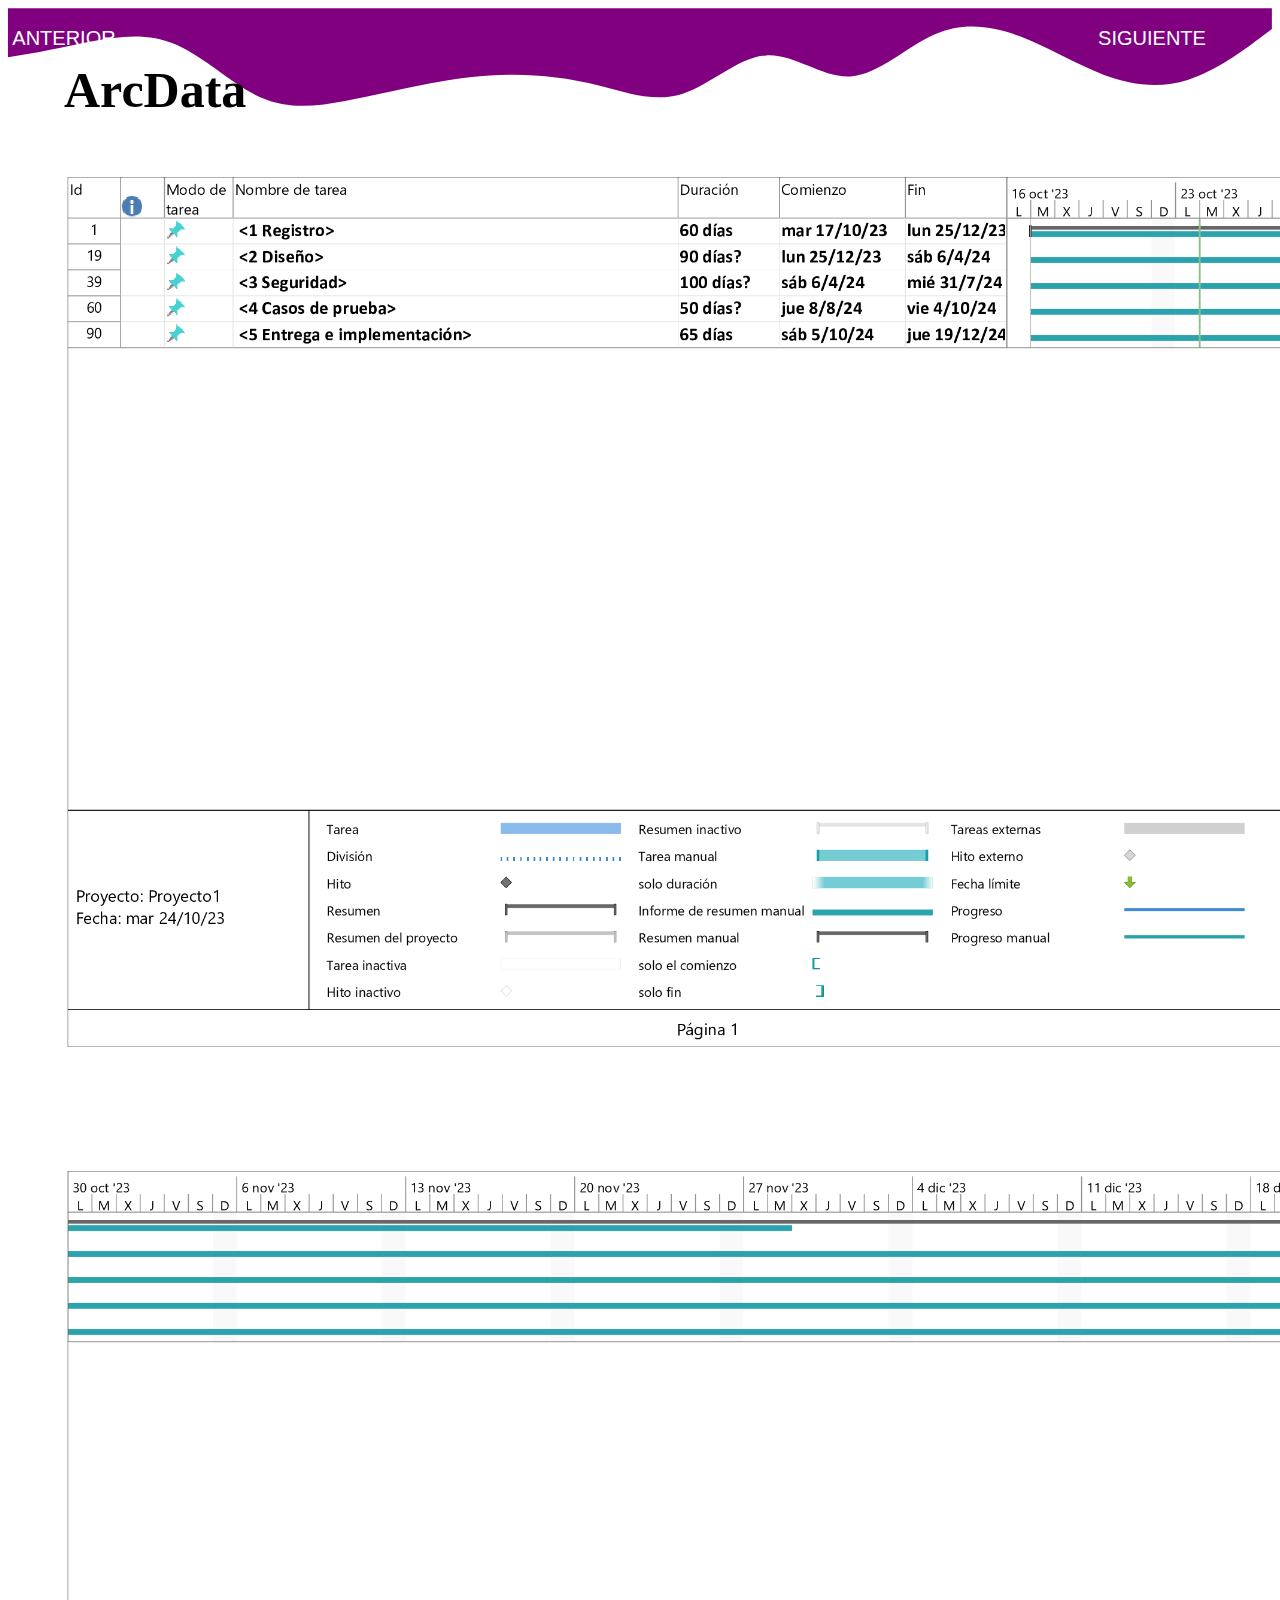
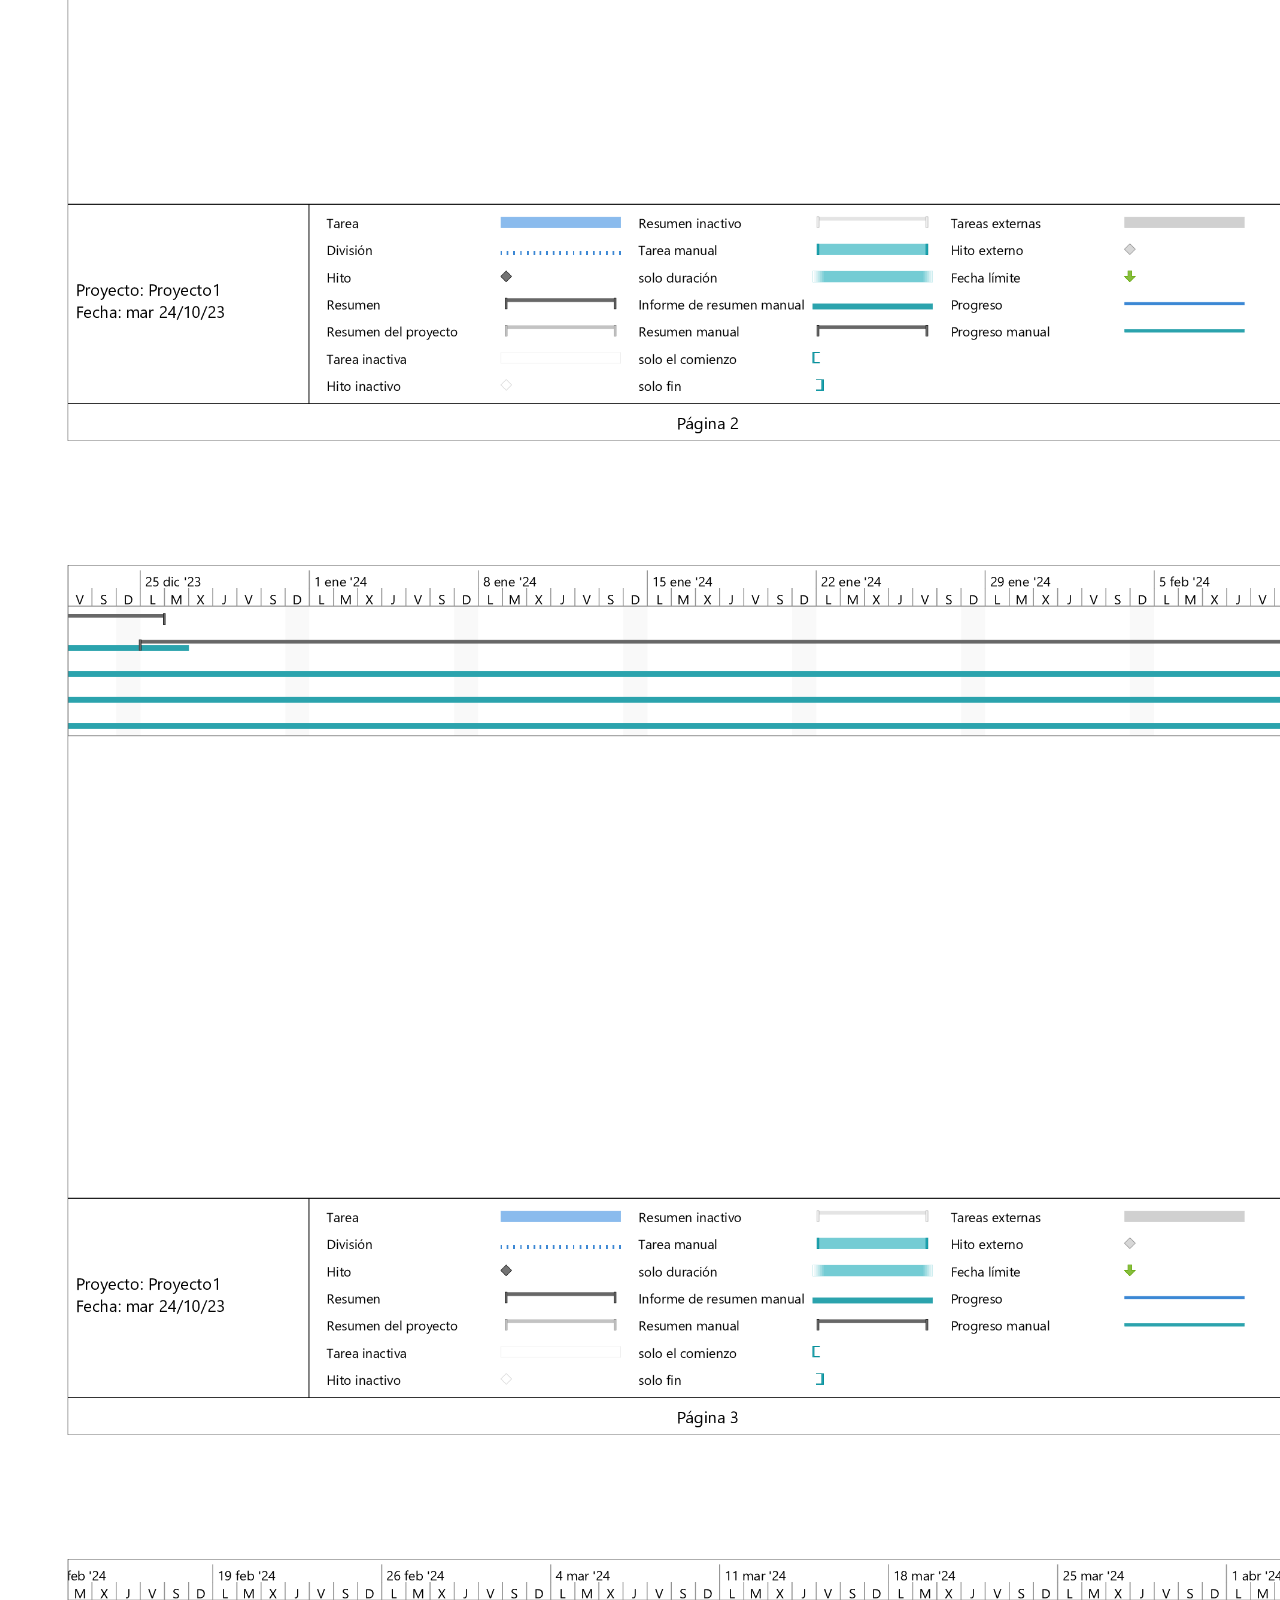
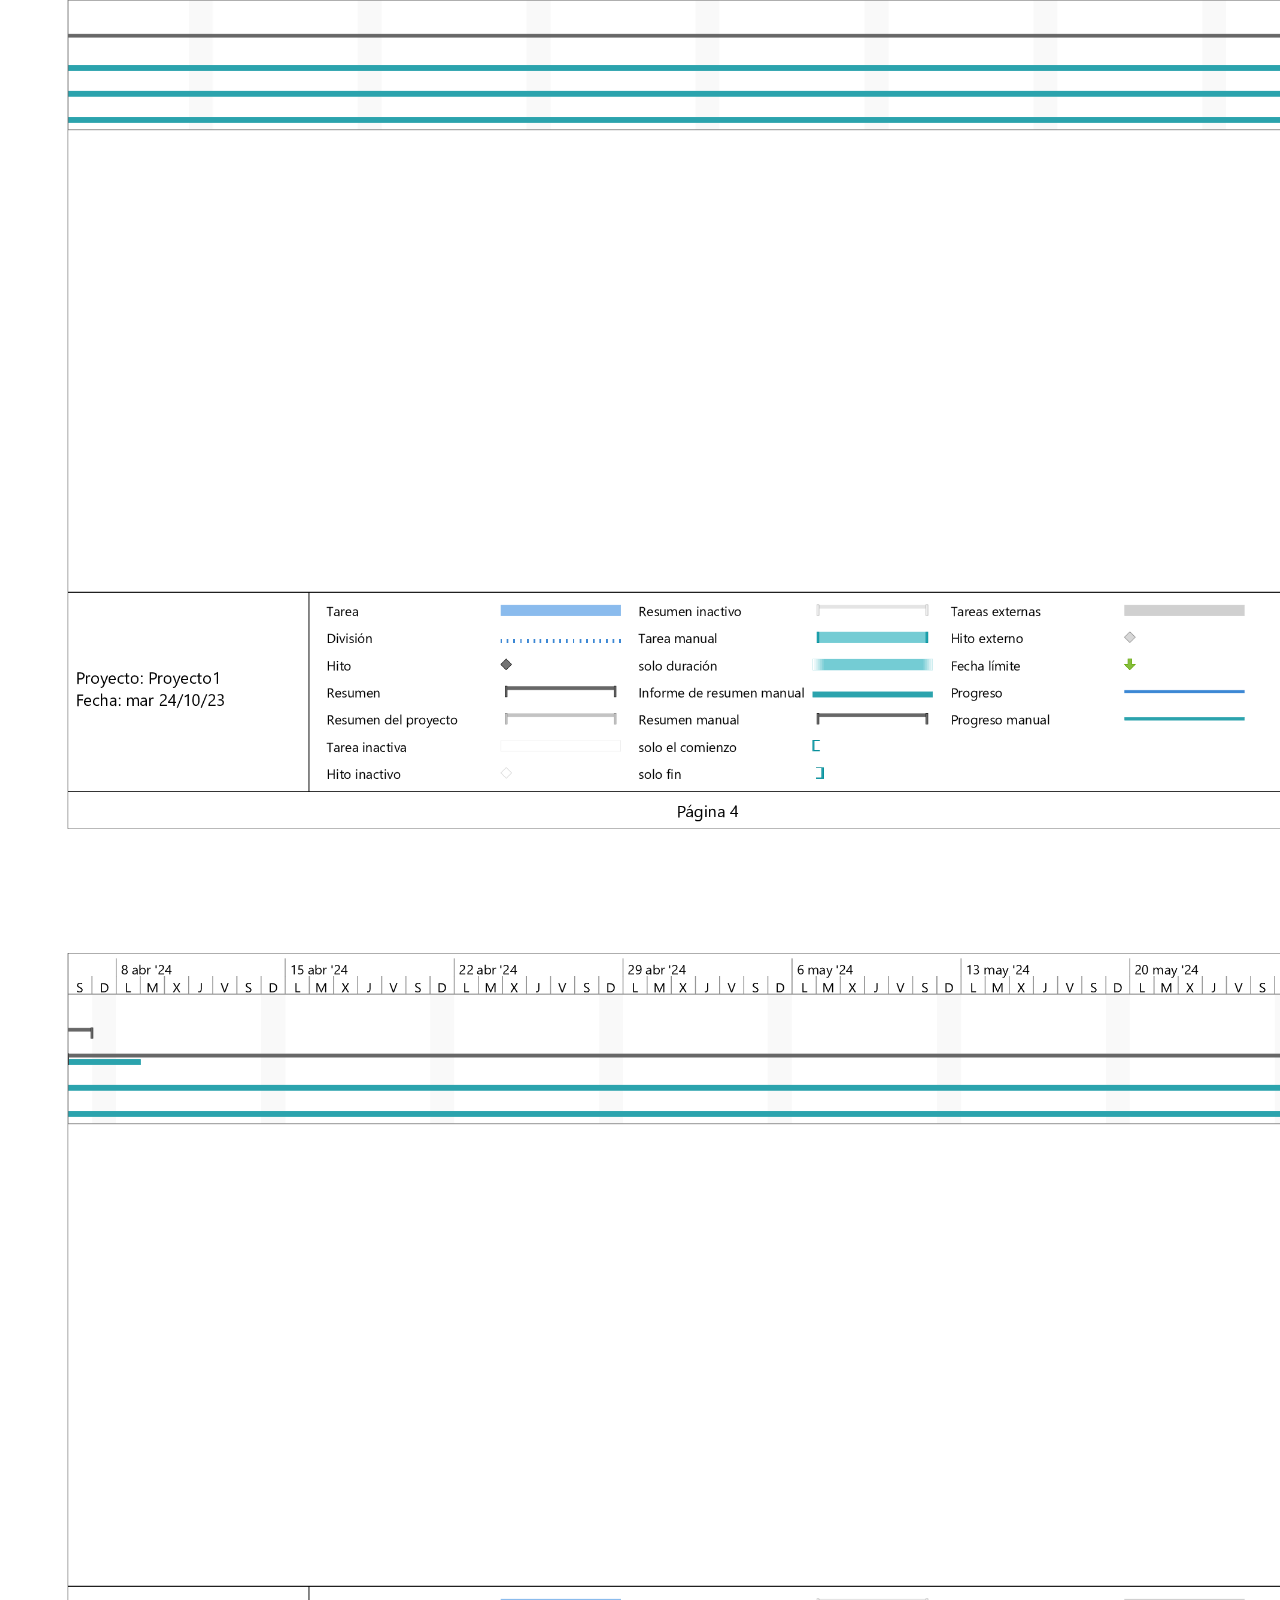
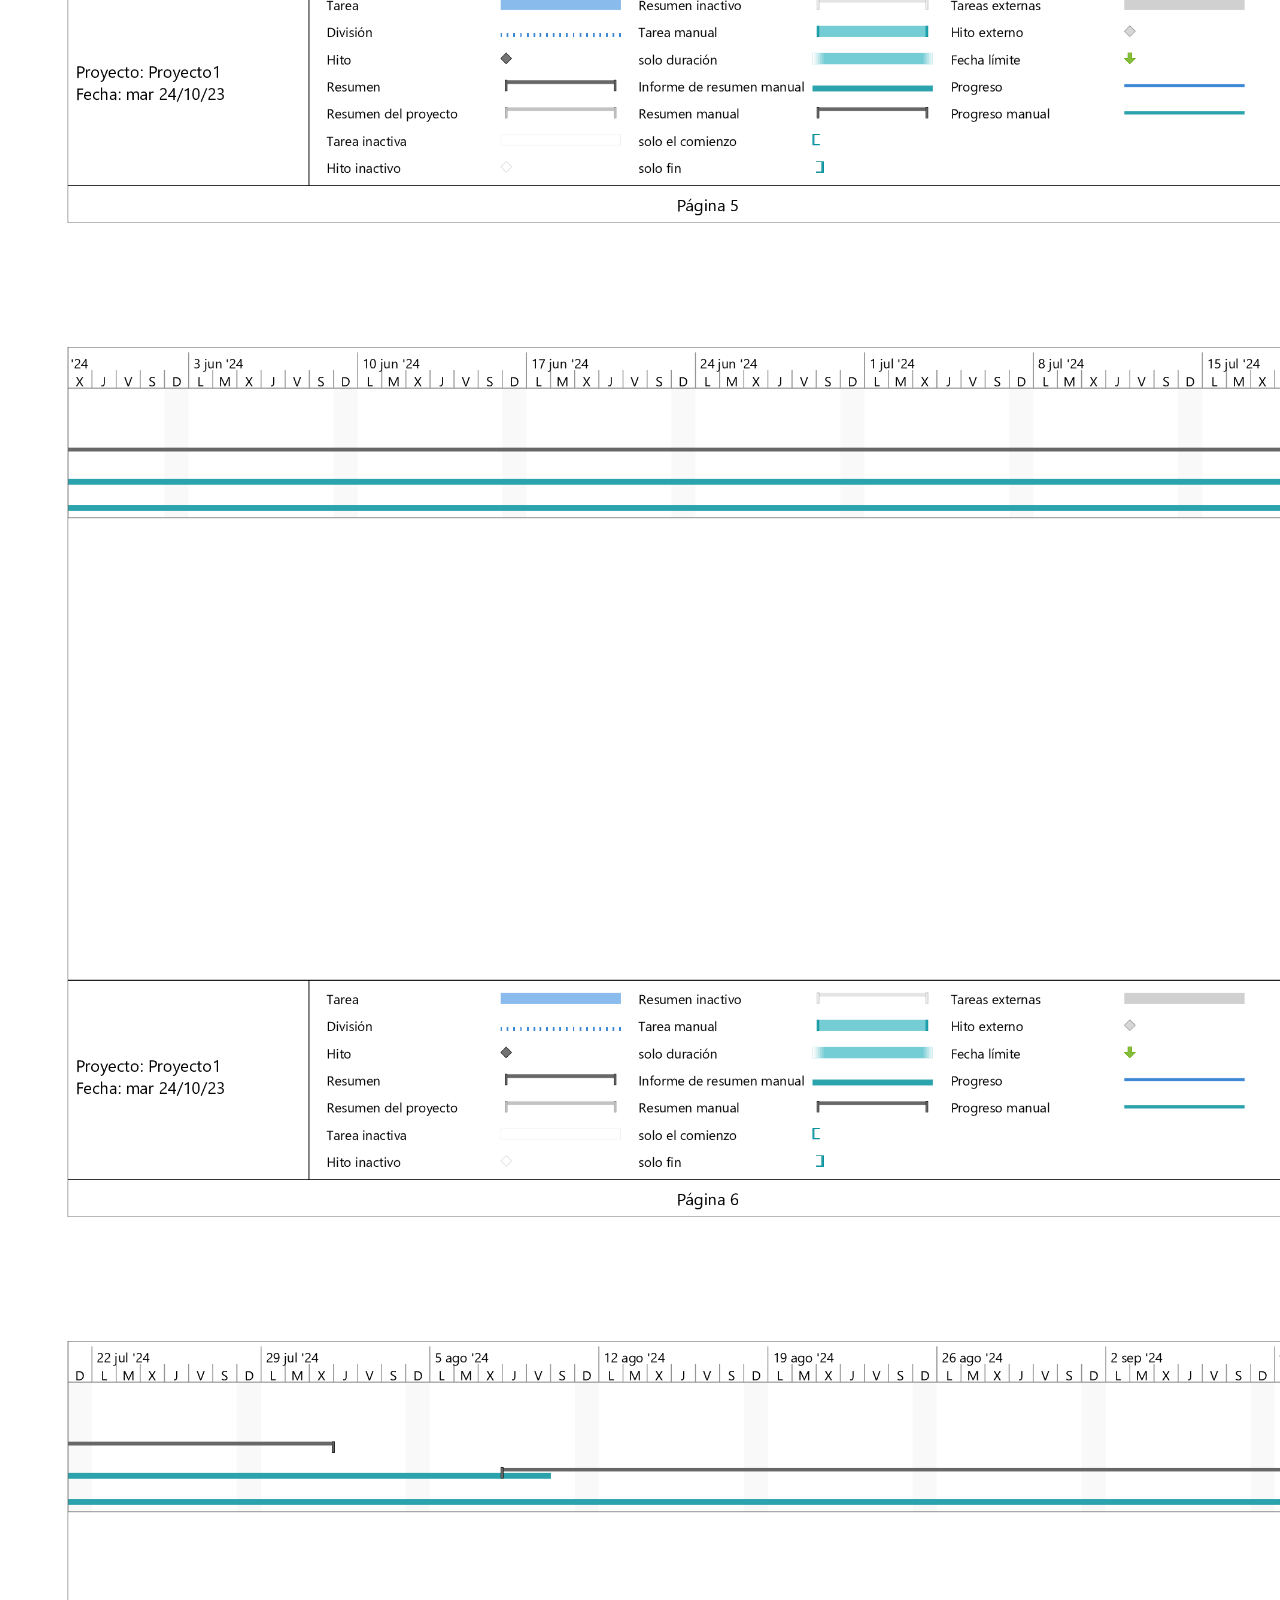
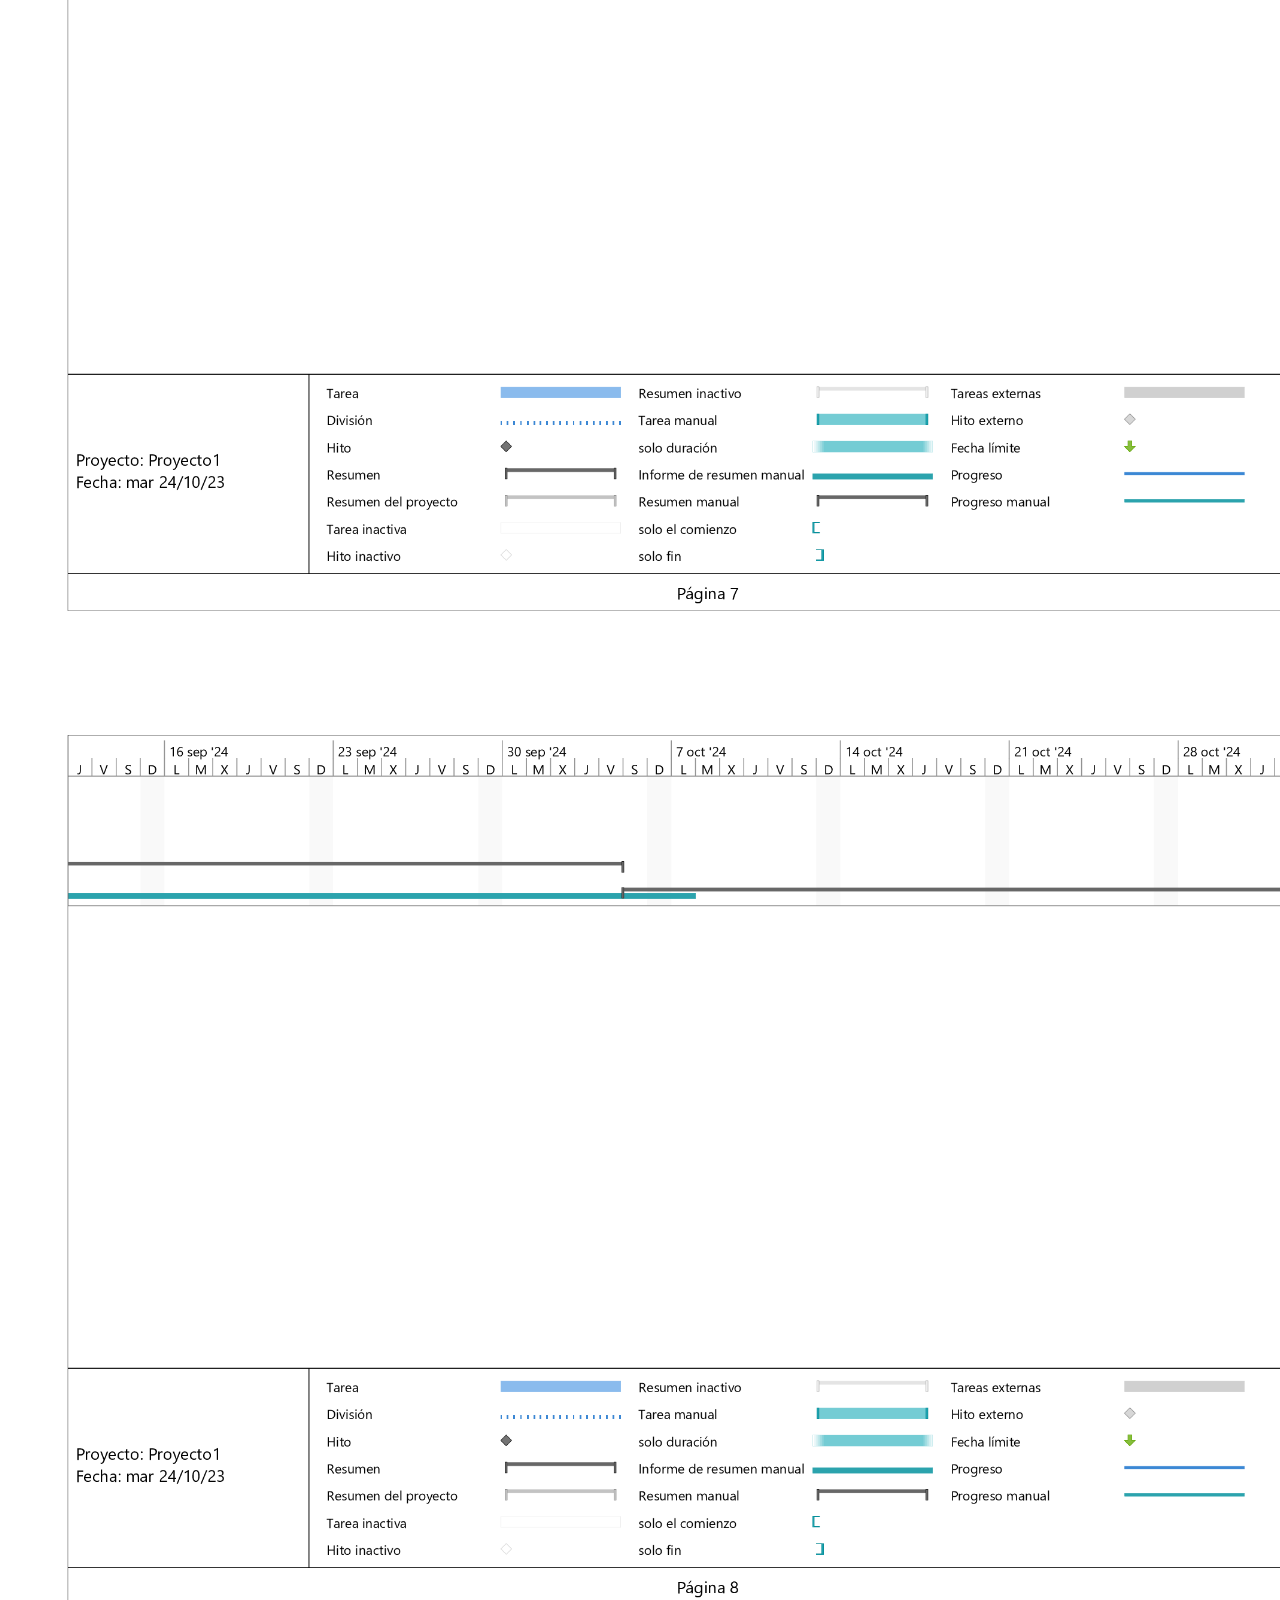
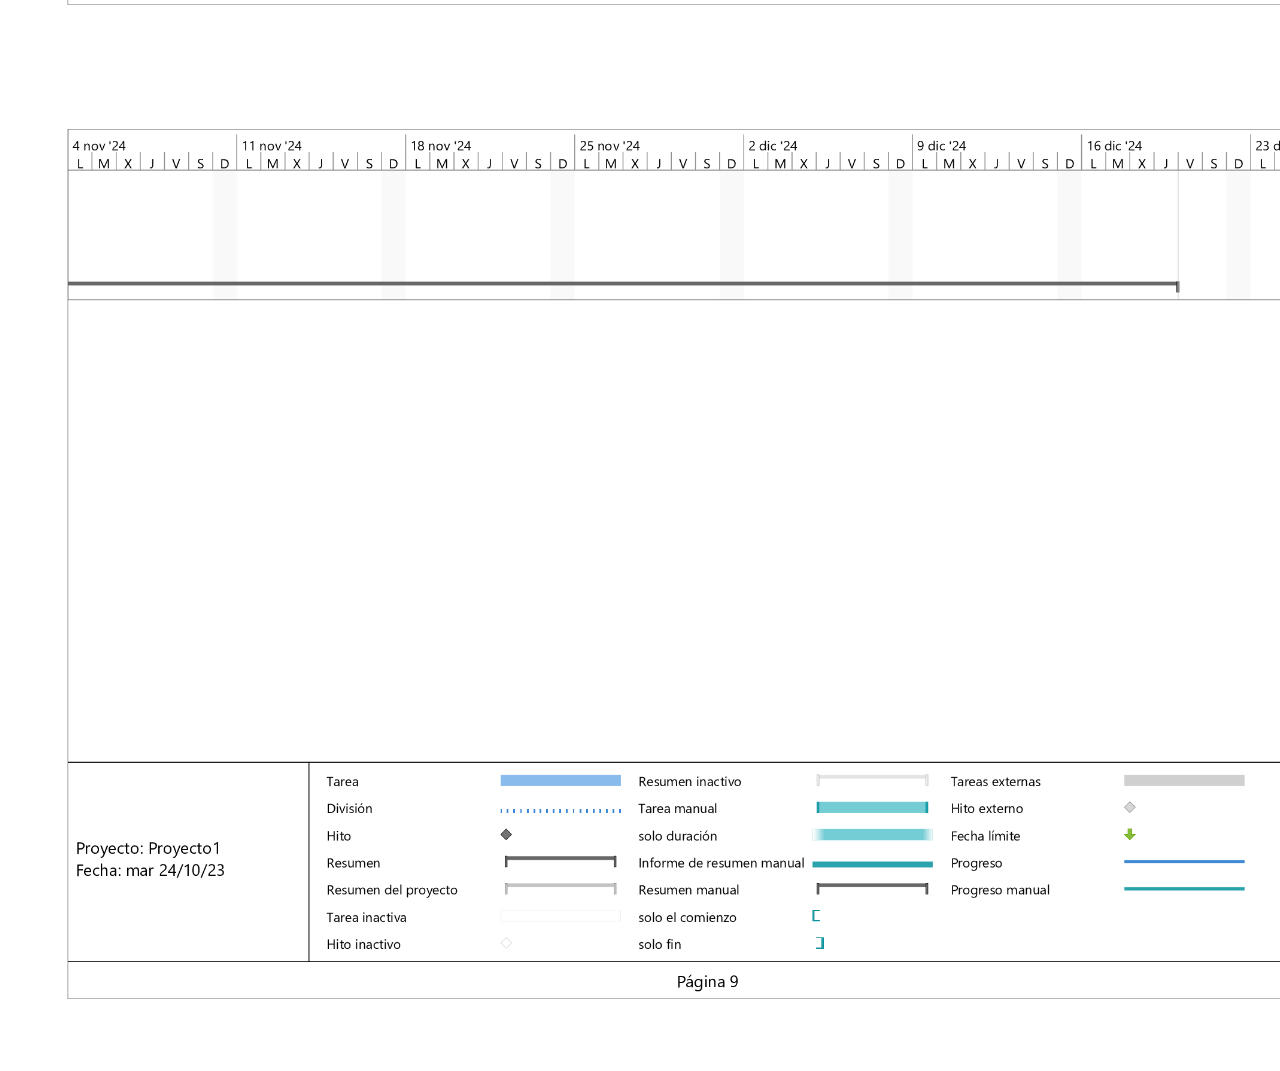
==== costos.html @ 59a2b28f "Add files via upload" ====
<!DOCTYPE html>
<html lang="en">
<head>
  
    
       
    <title>Proyecto ArcData</title>
    <link rel="stylesheet" type="text/css" href="arcdata.css">
</head>
<body>
    <svg id="wave" style="transform:rotate(180deg); transition: 0.3s" viewBox="0 0 1440 120" version="1.1" xmlns="http://www.w3org/2000/svg">
        <defs>
            <linearGradient id="sw-gradient-0" x1="0" x2="0" y1="1" y2="0">
                <stop stop-color="#800080" offset="0%"></stop>
                <stop stop-color="#800080" offset="0%"></stop>
                <stop stop-color="#800080" offset="100%"></stop>
            </linearGradient>
        </defs>
        <path style="transform:translate(0, 0px); opacity:1" 
        fill="url(#sw-gradient-0)"
         d="M0,96L16,84C32,72,64,48,96,38C128,28,160,32,192,44C224,56,256,76,
         288,88C320,100,352,104,384,90C416,76,448,44,480,42C512,40,544,68,576,
         66C608,64,640,32,672,22C704,12,736,24,768,32C800,40,832,44,864,44C896,
         44,928,40,960,34C992,28,1024,20,1056,14C1088,8,1120,4,1152,18C1184,32,
         1216,64,1248,78C1280,92,1312,88,1344,82C1376,76,1408,68,1440,64C1472,60,
         1504,60,1536,54C1568,48,1600,36,1632,34C1664,32,1696,40,1728,52C1760,64,
         1792,80,1824,88C1856,96,1888,96,1920,98C1952,100,1984,104,2016,98C2048,92,
         2080,76,2112,72C2144,68,2176,76,2208,84C2240,92,2272,100,2288,104L2304,108L2304,
         120L2288,120C2272,120,2240,120,2208,120C2176,120,2144,120,2112,120C2080,120,2048,
         120,2016,120C1984,120,1952,120,1920,120C1888,120,1856,120,1824,120C1792,120,1760,
         120,1728,120C1696,120,1664,120,1632,120C1600,120,1568,120,1536,120C1504,120,1472,
         120,1440,120C1408,120,1376,120,1344,120C1312,120,1280,120,1248,120C1216,120,1184,
         120,1152,120C1120,120,1088,120,1056,120C1024,120,992,120,960,120C928,120,896,120,
         864,120C832,120,800,120,768,120C736,120,704,120,672,120C640,120,608,120,576,120C544,
         120,512,120,480,120C448,120,416,120,384,120C352,120,320,120,288,120C256,120,224,120,
         192,120C160,120,128,120,96,120C64,120,32,120,16,120L0,120Z">
        </path>

   
        
    </svg>
    
    <diV>
         <h1 class="fuente2" > <a class="fuente2" href="index.html" >ArcData</a></h1>
         <main> 
            <p class="anterior"><a class="anterior" href="siguiente1.html">ANTERIOR</a></p>
            <p class="siguiente"><a class="siguiente" href="siguiente3.html">SIGUIENTE</a></p>
            <img class="primero" src="img/7fe2b9bba3254b11cf985c291831e2b8fE3HekdmJbRksHaO-0.png"  >
            <img class="segundo" src="img/7fe2b9bba3254b11cf985c291831e2b8fE3HekdmJbRksHaO-1.png"  >
            <img class="tercero" src="img/7fe2b9bba3254b11cf985c291831e2b8fE3HekdmJbRksHaO-2.png"  >
            <img class="cuarto" src="img/7fe2b9bba3254b11cf985c291831e2b8fE3HekdmJbRksHaO-3.png"  >
            <img class="quinto" src="img/7fe2b9bba3254b11cf985c291831e2b8fE3HekdmJbRksHaO-4.png"  >
            <img class="sexto" src="img/7fe2b9bba3254b11cf985c291831e2b8fE3HekdmJbRksHaO-5.png"  >
            <img class="septimo" src="img/7fe2b9bba3254b11cf985c291831e2b8fE3HekdmJbRksHaO-6.png"  >
            <img class="octavo" src="img/7fe2b9bba3254b11cf985c291831e2b8fE3HekdmJbRksHaO-7.png"  >
            <img class="noveno" src="img/7fe2b9bba3254b11cf985c291831e2b8fE3HekdmJbRksHaO-8.png"  >
            <h3 class="int"></h3>
           
              
                

            
         </main>
    
    
    
</body>
</html>
---- arcdata.css ----
.inicio{
    font-family:Arial;
    position: absolute;
            top: 50%;
            left: 50%;
            transform: translate(-50%, -50%);
            text-align: center;
            font-size: 24px;
    
}

.autoress{
    position: absolute;
        top: 70%;
        left: 30%;
}

.fuente{
    position:absolute;
        top: 45%;
        left: 80%;
        font-size: 50px;
        text-decoration: none;
        font-family:  'Times New Roman';
    
}

.int{
    position: absolute;
        top: 30%;
        left: 45%;
        font-size: 29px;
        display: flex;
        flex-wrap: wrap;
}

body{
    background-color: white;
}

.arca{
    position: absolute;
        top:10%;
        left:2%;
}
.circle1{
    position:absolute;
        top: 20%;
        left: 75%;
}

.circle2{
    position: absolute;
        top: 8%;
        left: 61%;


}

.circle3{
    position:absolute ;
        top: 33%;
        left: 75%;

}

.circle4{
    position:absolute;
        top: 70%;
        left: 5%;
}

.circle6{
    position:absolute ;
        top: 55%;
        left: 7%;

}

.circle7{
    position:absolute;
        top: 20%;
        left: 87%;
}

.circle8{
    position: absolute;
        top: 40%;
        left: 75%;


}

.circle9{
    position:absolute ;
        top: 15%;
        left: 70%;

}

.circle10{
    position:absolute;
        top: 45%;
        left: 20%;
}






.circle11{
    position:absolute ;
        top: 120%;
        left: 7%;

}


.fuente2{
    
    position: absolute;
        top: 3%;
        left: 5%;
        font-size: 50px;
        text-decoration: none;
        color: black;
        
}

.regresar{
    font-family:Arial;
    position: absolute;
            top: 50%;
            left: 50%;
            transform: translate(-50%, -50%);
            text-align: center;
            font-size: 24px;
    
}

.siguiente{
    font-family:Arial;
    position: absolute;
            top: 2%;
            left: 90%;
            transform: translate(-50%, -50%);
            text-align: center;
            font-size: 20px;
            color: white;
            text-decoration: none;
    
}

.anterior{
    font-family:Arial;
    position: absolute;
    top: 2%;
    left: 5%;
    transform: translate(-50%, -50%);
    text-align: center;
    font-size: 20px;
    color: white;
    text-decoration: none;
}

.rect1{
    position: absolute;
    top: 2%;
    left: 1.5%;
}

.rect2{
    position: absolute;
    top: 2%;
    left: 86.5%;
}

.e-r{
    position: absolute;
    top:14%;
    left:10%;
    width: 1200px ;
    height: 1400px ;
}

.ob{
    position: absolute;
        top: 20%;
        left: 30%;
        font-size: 40px;
        
}

.objetivos{
    position: absolute;
        top: 30%;
        left: 20%;
        font-size: 24px;
        font-family: Arial;
        width: 800px;
}

.es{
    position: absolute;
        top:45% ;
        left:25% ;
        font-size:40px ;


}

.especificos1{
    position: absolute;
        top: 55%;
        left: 20%;
        font-size: 24px;
        font-family: Arial ;
        width: 800px;
        height: 1200px;

}

.especificos2{
    position: absolute;
        top: 60%;
        left: 20%;
        font-size: 24px;
        font-family: Arial ;
        width: 800px;
        height: 1200px;

}

.especificos3{
    position: absolute;
        top: 67%;
        left: 20%;
        font-size: 24px;
        font-family: Arial ;
        width: 800px;
        height: 1200px;

}

.pro{
    position: absolute;
        top:10% ;
        left:30% ;
        font-size:40px ;


}

.problema{
    position: absolute;
        top: 20%;
        left: 20%;
        font-size: 24px;
        font-family:'Segoe UI';
        width: 800px;
        height: 1200px;
}

.just{
    position: absolute;
        top:35% ;
        left:25% ;
        font-size:40px ;


}

.Justificacion{
    position: absolute;
        top: 42%;
        left: 20%;
        font-size: 24px;
        font-family: 'Segoe UI' ;
        width: 800px;
        height: 1200px;
}

.via{
    position: absolute;
        top:20% ;
        left:25% ;
        font-size:40px ;
}
.viabilidad{
    position: absolute;
        top: 30%;
        left: 20%;
        font-size: 24px;
        font-family: 'Segoe UI' ;
        width: 800px;
        height: 1200px;
}
.marco{
    position:absolute;
        top:120% ;
        left:25% ;
        font-size:40px ;
       
        
}
.marcoteorico{
    position: absolute;
        top: 130%;
        left: 20%;
        font-size: 24px;
        font-family: 'Segoe UI' ;
        width: 800px;
        height: 1200px;
}
.antecedentes{
    position: absolute;
        top:145% ;
        left:20% ;
        font-size:40px ;
}
.antecedentesdelainvestigacion{
    position: absolute;
        top: 155%;
        left: 20%;
        font-size: 24px;
        font-family: 'Segoe UI' ;
        width: 800px;
        height: 1200px;
}
.bases{
    position: absolute;
        top:240% ;
        left:20% ;
        font-size:40px ;
}
.basesteoricas{
    position: absolute;
        top: 250%;
        left: 20%;
        font-size: 24px;
        font-family: 'Segoe UI' ;
        width: 800px;
        height: 1200px;
}.avances{
    position: absolute;
        top:300%;
        left:20% ;
        font-size:40px ;
}
.avancestecno{
    position: absolute;
        top: 310%;
        left: 20%;
        font-size: 24px;
        font-family: 'Segoe UI' ;
        width: 800px;
        height: 1200px;
}

.tablas{
    position: absolute;
        top: -15%; 
        left: 32%; 
        width: 900px;
        height: 1200px

}

.circle12{
    position: absolute;
        top:10% ;
        left:85% ;
}

.obb{
    position: absolute;
        top:40%;
        left: 65%;
        width: 700px;
        
}

.tera{
    position: absolute;
        top:50% ;
        left:80% ;
        width: 300px;
}

.viabili{
    position: absolute;
        top:15% ;
        left:7% ;
        width:100px ;
}

.web{
    position: absolute;
        top:120% ;
        left:80% ;
        width: 100px;
}

.html{
    position: absolute;
        top:190% ;
        left:80% ;
        width: 100px;
}

.salud{
    position: absolute;
        top:270% ;
        left:80% ;
        width: 100px;
}

.sup1{
    position: absolute;
        top:270% ;
        left:80% ;
        width: 100px;
}

.inf1{
    position: absolute;
        top:343% ;
        left:65% ;
        width: 150px;
}

.dato{
    position: absolute;
        top:15% ;
        left:7% ;
        width: 150px;
}

.elipse{
    position: absolute;
        top: 5%;
        left:18% ;
        width: 30px;
        height: 3200px;
}

.primero{
    width: 1400px;
    

}
.segundo{
    width: 1400px;
}
.tercero{
    width: 1400px;
}
.cuarto{
    width: 1400px;
}
.quinto{
    width: 1400px;
}
.sexto{
    width: 1400px;
}
.septimo{
    width: 1400px;
}
.octavo{
    width: 1400px;
}
.noveno{
    width: 1400px;
}
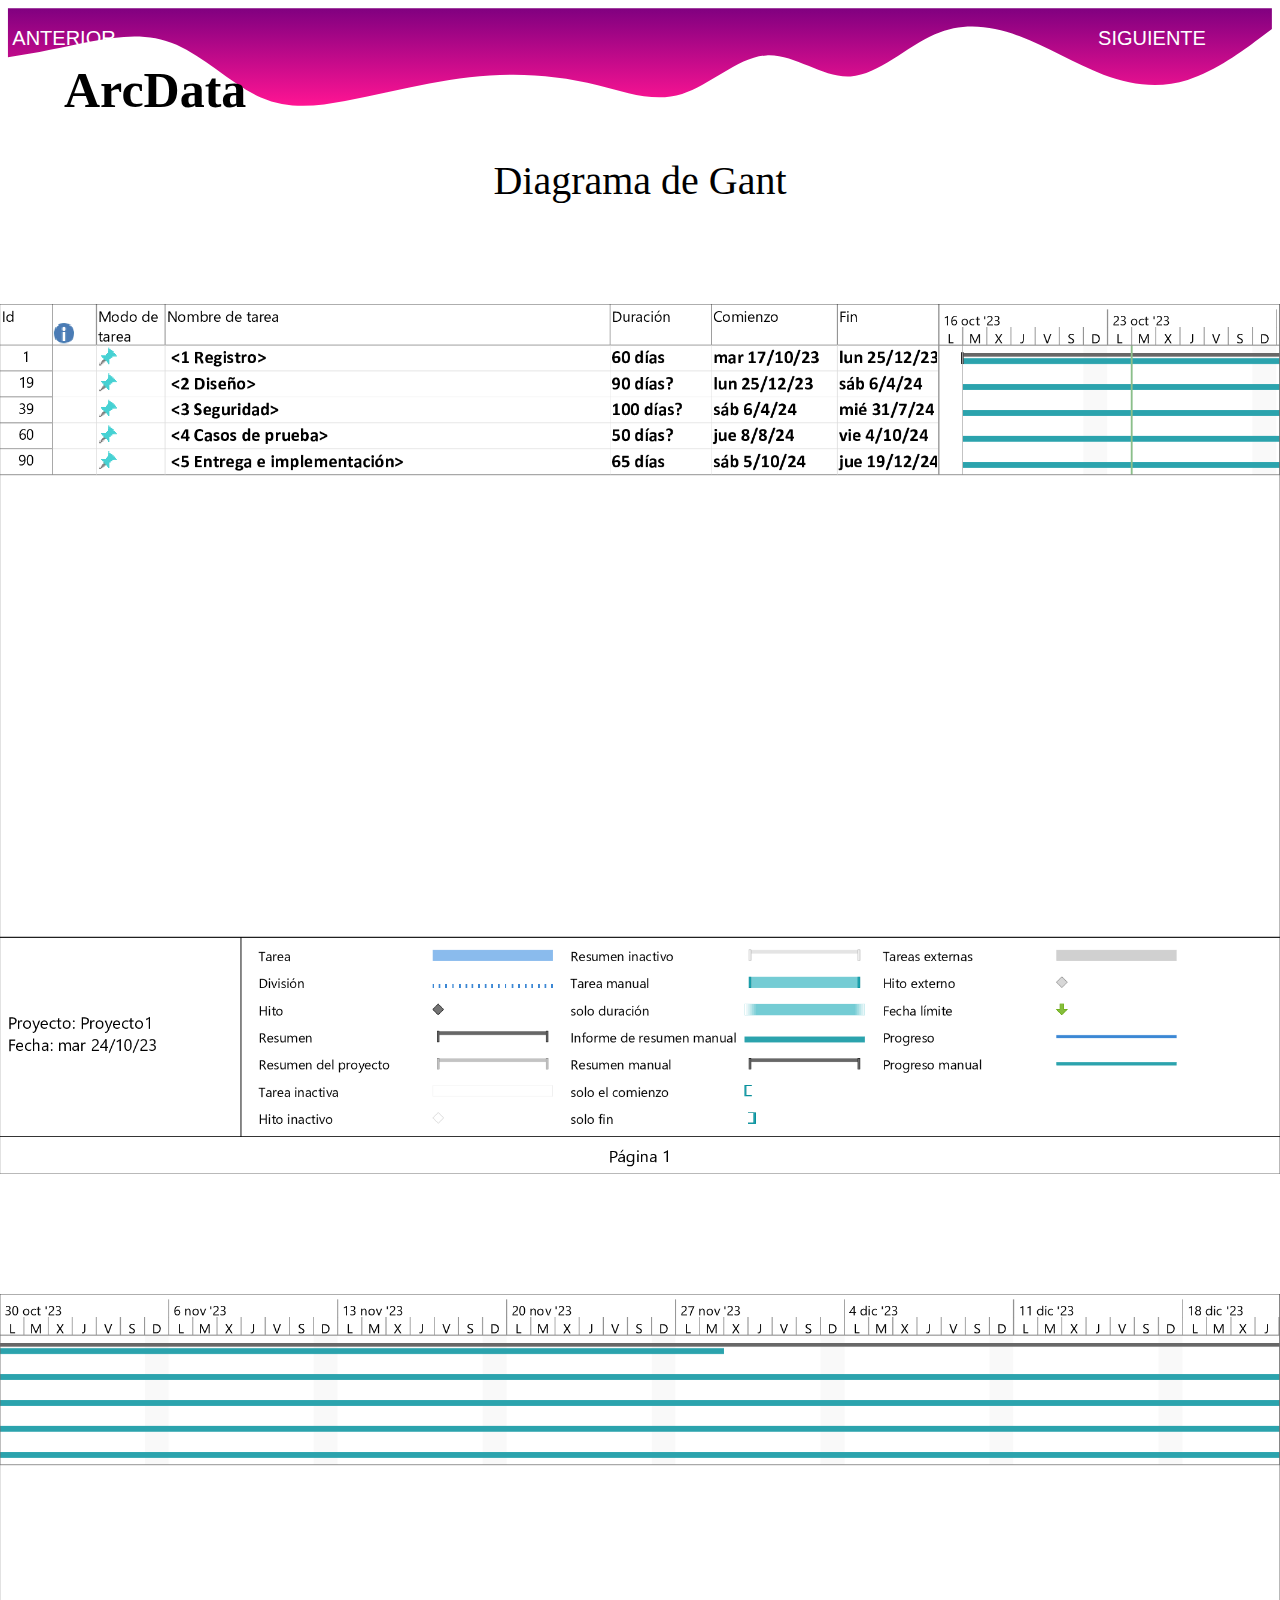
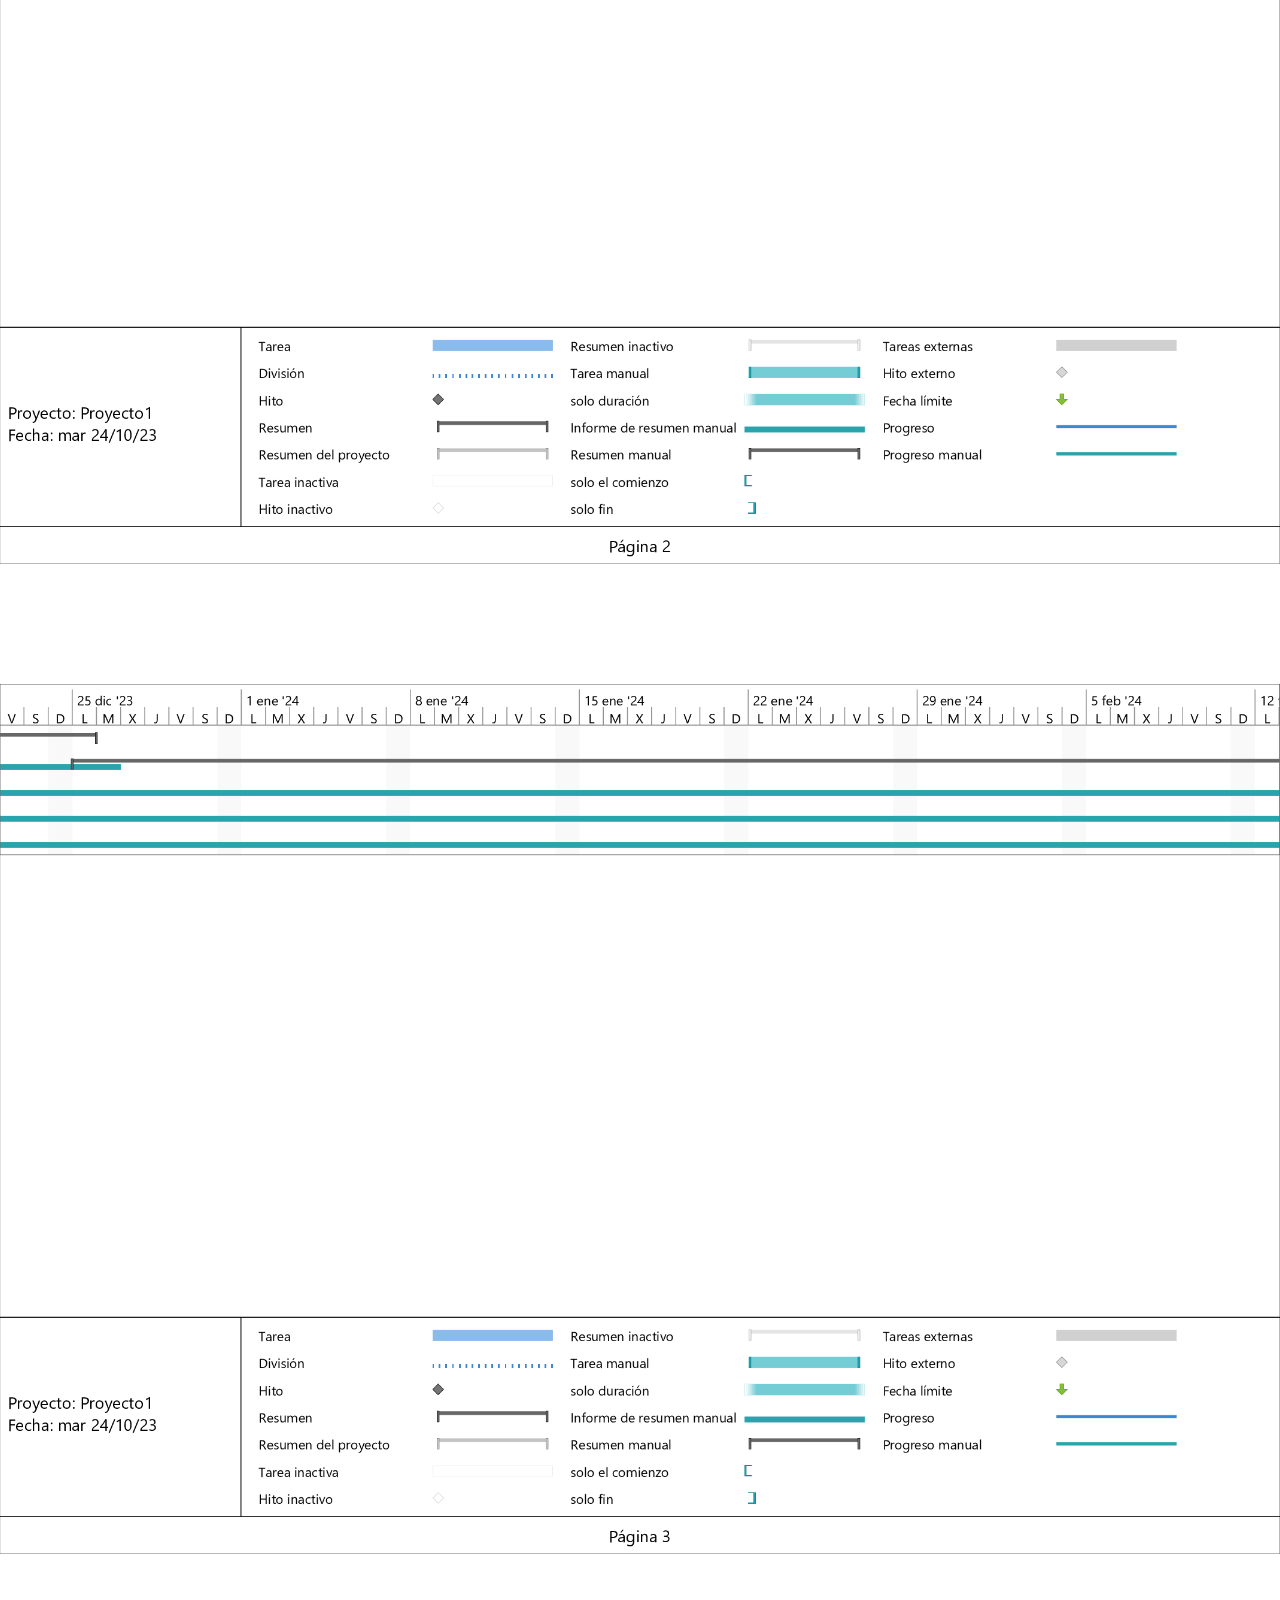
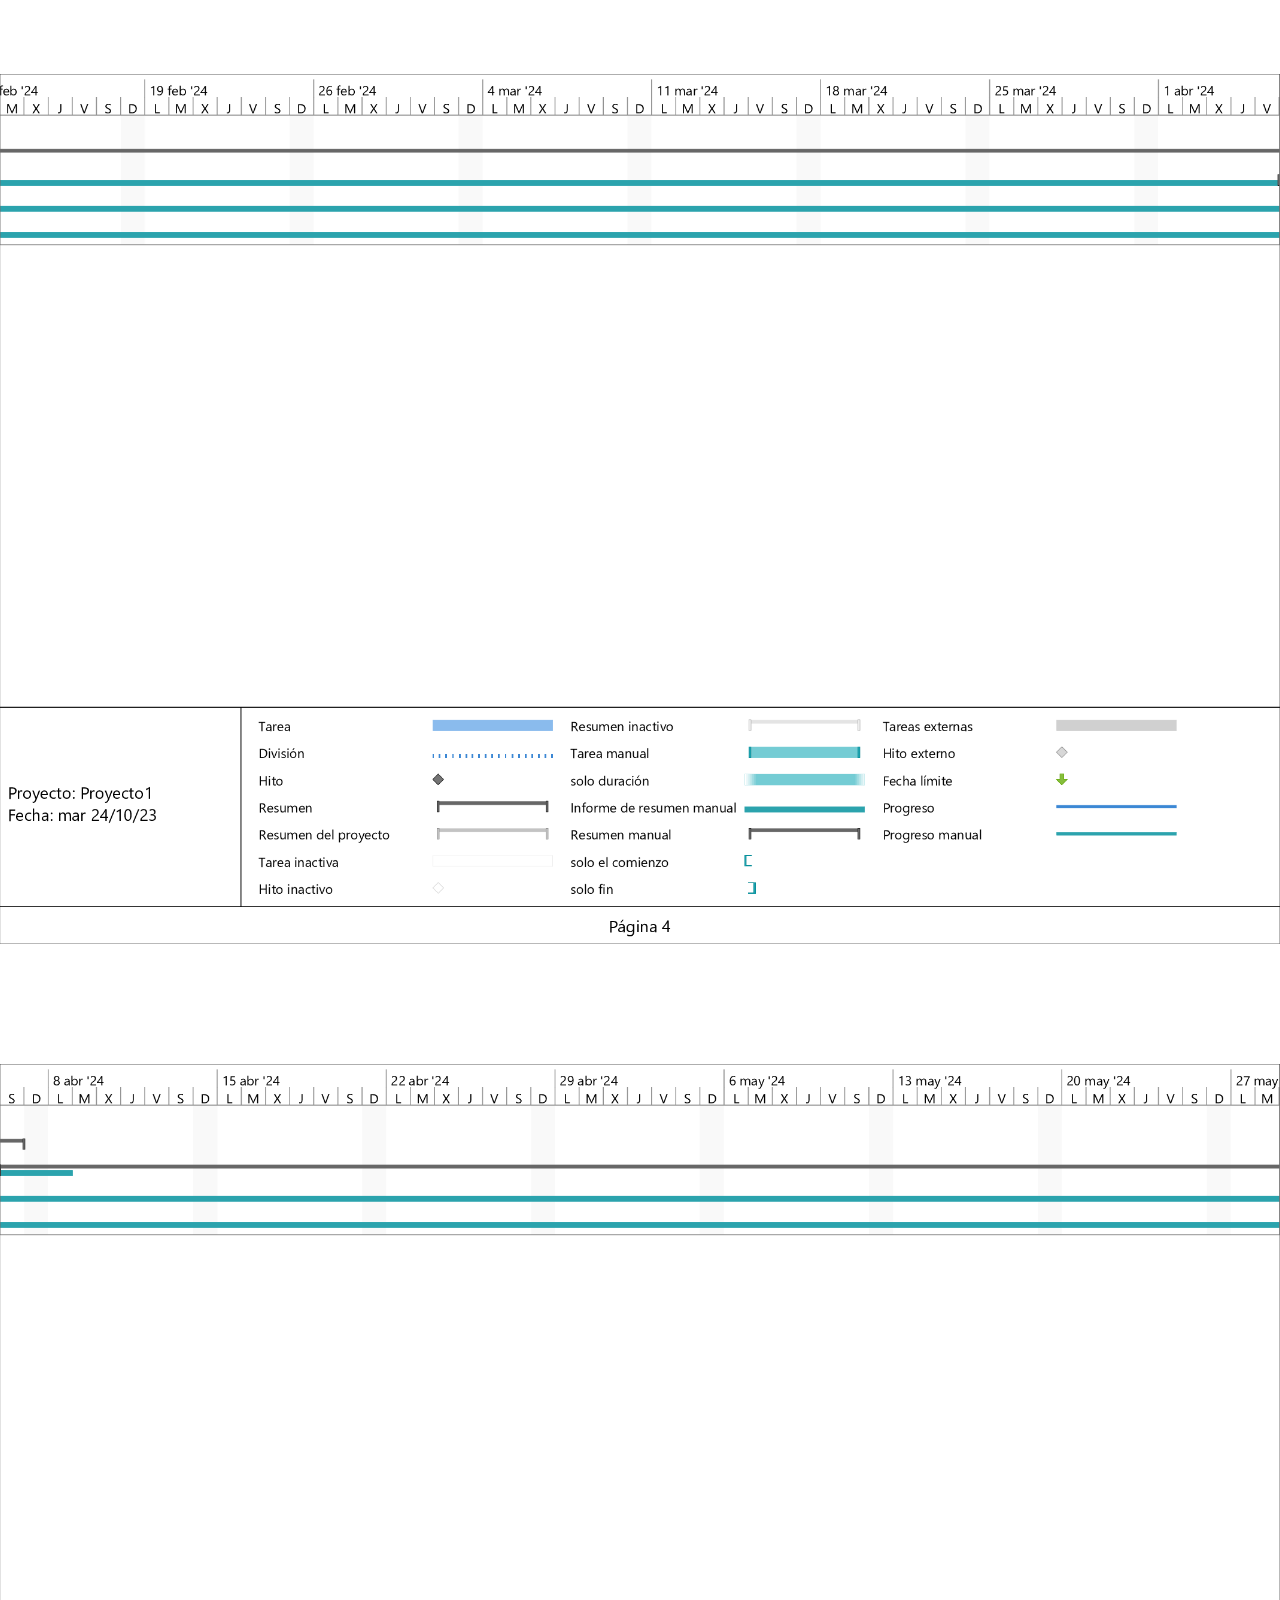
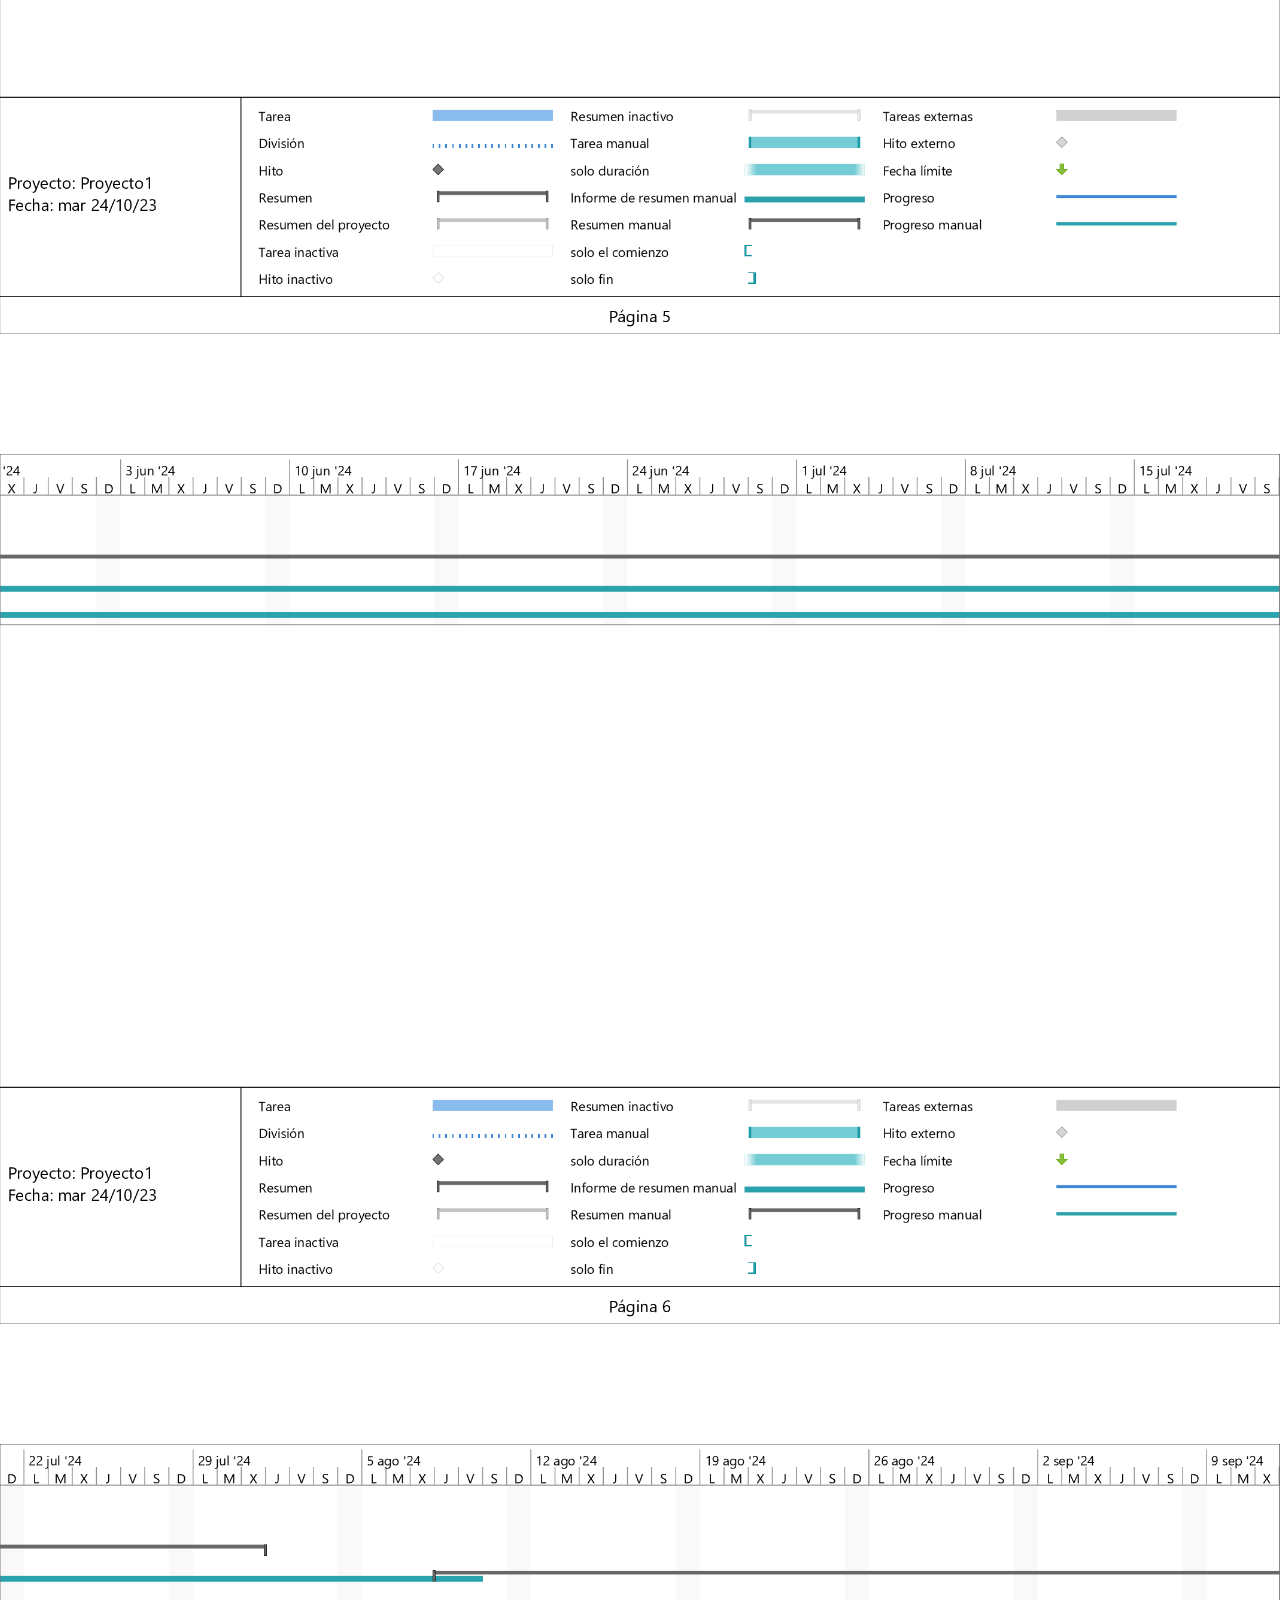
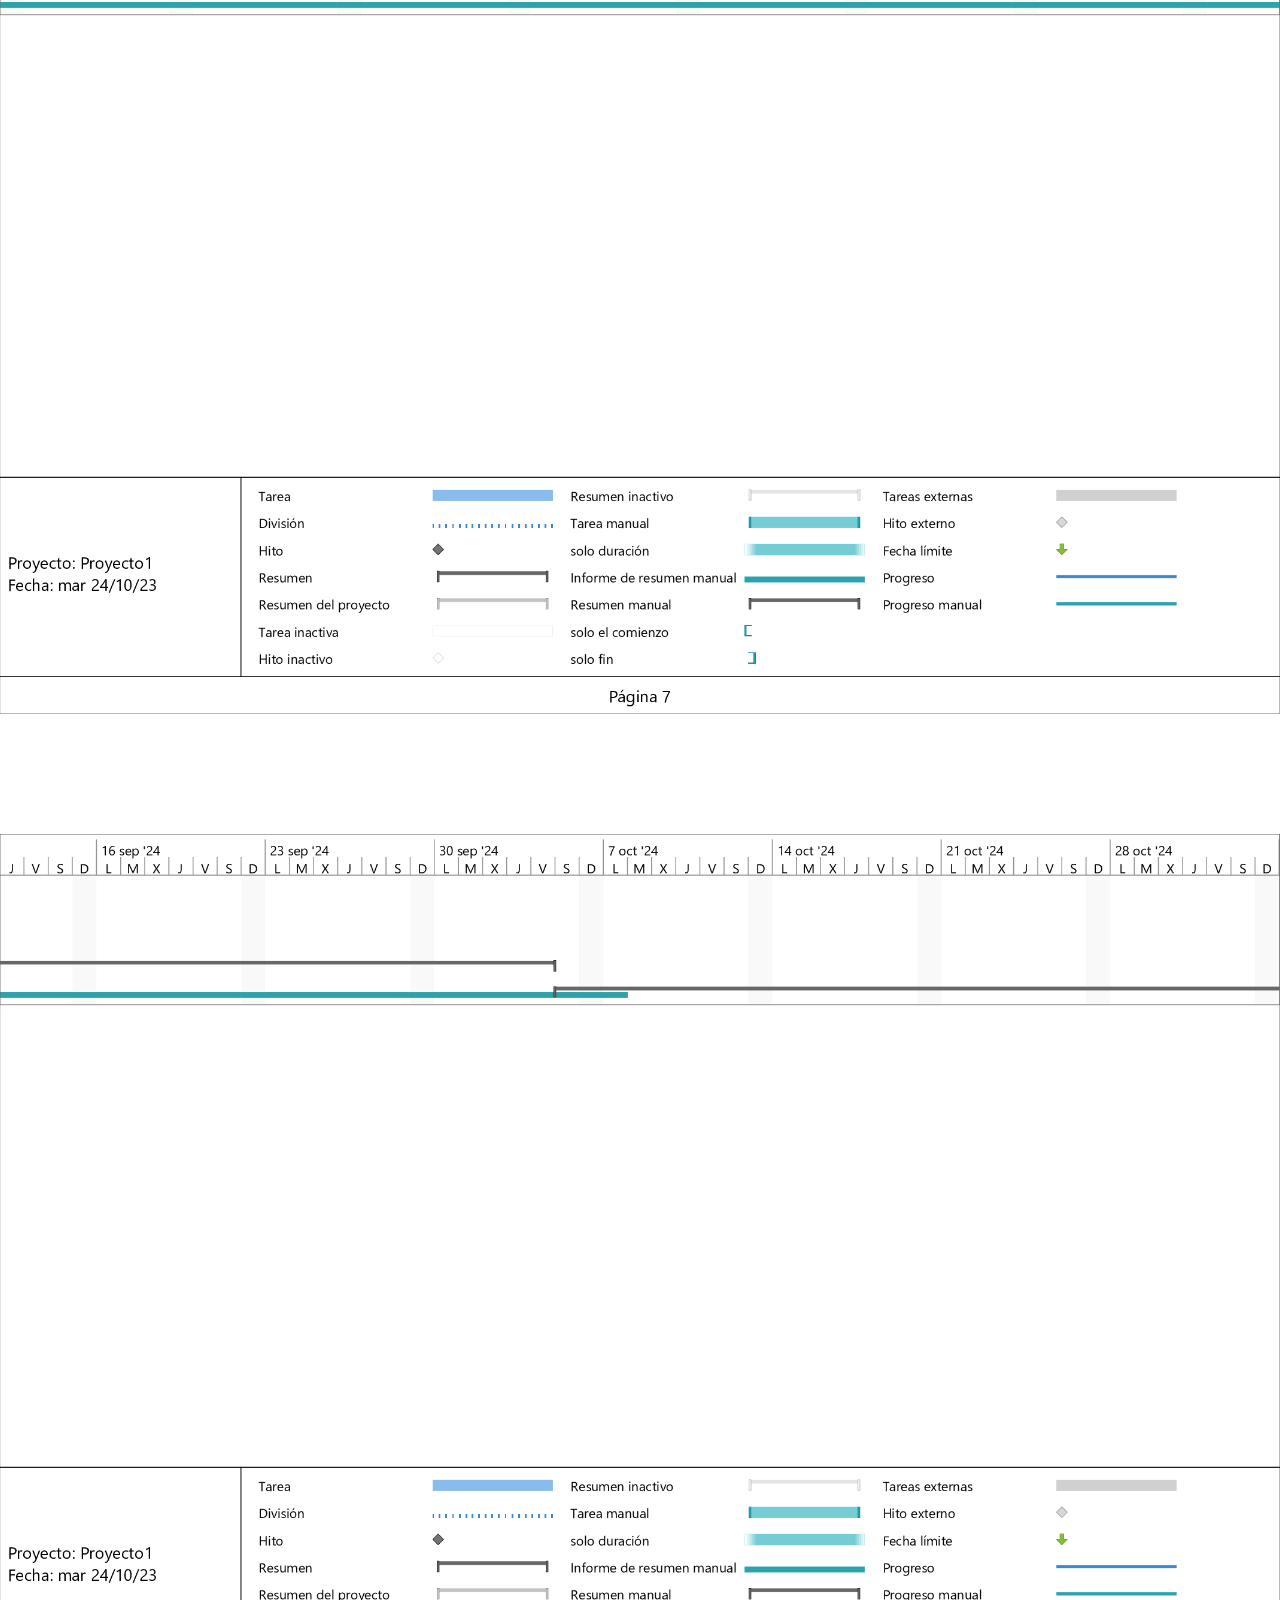
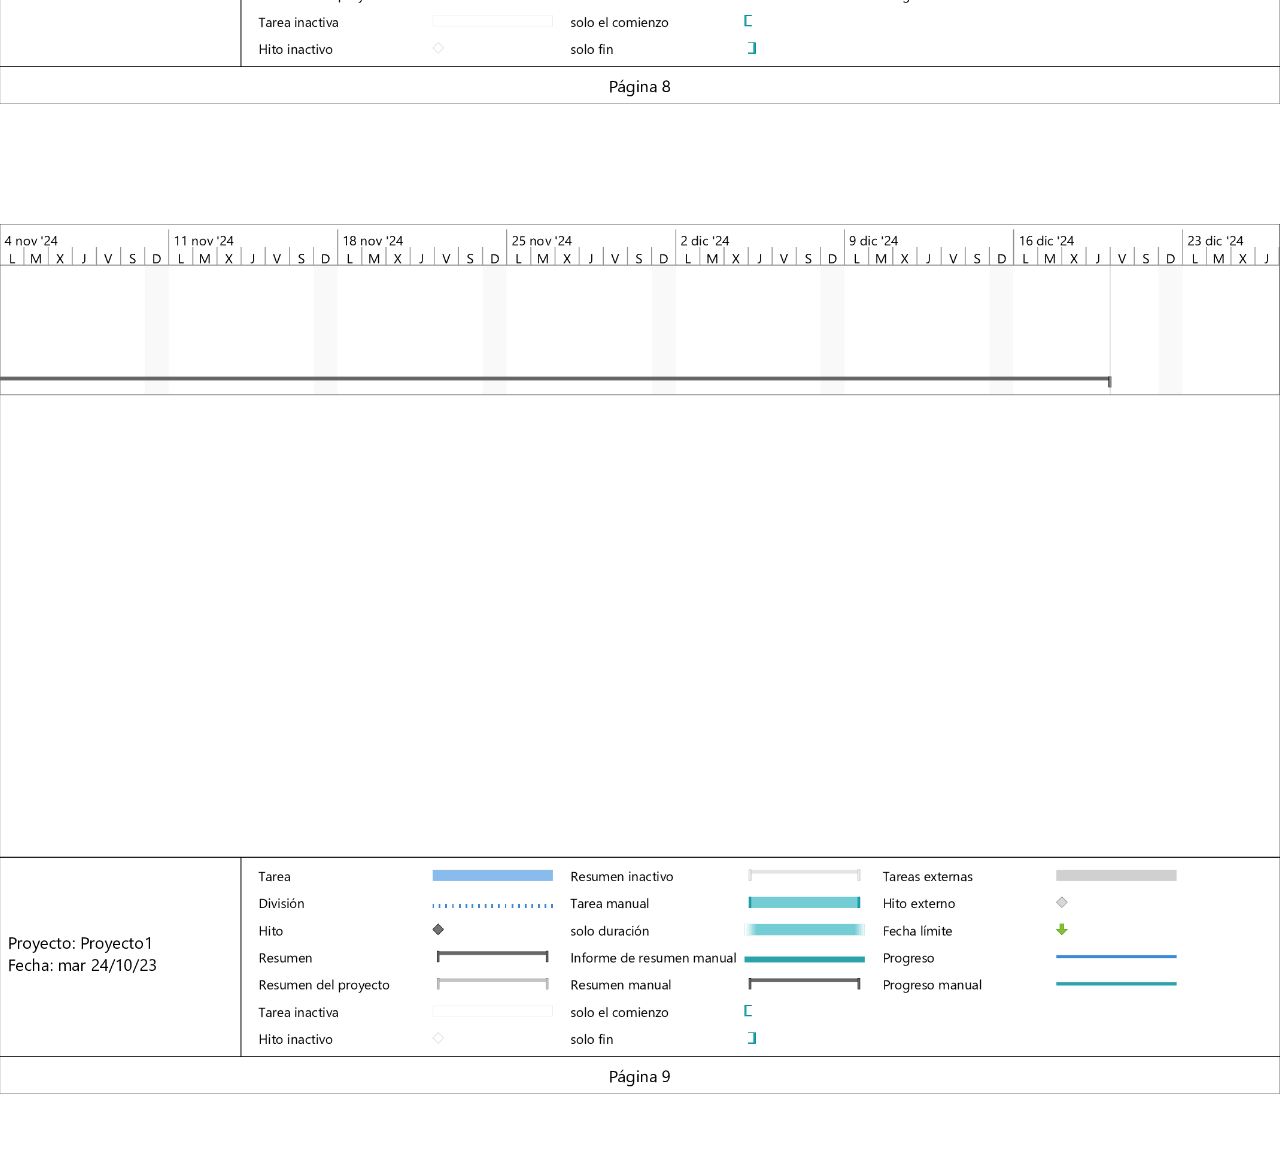
==== commit 6fdbb818: "Add files via upload" ====
--- a/costos.html
+++ b/costos.html
@@ -13,7 +13,7 @@
             <linearGradient id="sw-gradient-0" x1="0" x2="0" y1="1" y2="0">
                 <stop stop-color="#800080" offset="0%"></stop>
                 <stop stop-color="#800080" offset="0%"></stop>
-                <stop stop-color="#800080" offset="100%"></stop>
+                <stop stop-color="#FF1493" offset="100%"></stop>
             </linearGradient>
         </defs>
         <path style="transform:translate(0, 0px); opacity:1" 
@@ -40,11 +40,12 @@
         
     </svg>
     
-    <diV>
+    <diV style="display: flex; justify-content: center;">
          <h1 class="fuente2" > <a class="fuente2" href="index.html" >ArcData</a></h1>
-         <main> 
+         <main >  
             <p class="anterior"><a class="anterior" href="siguiente1.html">ANTERIOR</a></p>
             <p class="siguiente"><a class="siguiente" href="siguiente3.html">SIGUIENTE</a></p>
+            <p class="costos">Diagrama de Gant</p>
             <img class="primero" src="img/7fe2b9bba3254b11cf985c291831e2b8fE3HekdmJbRksHaO-0.png"  >
             <img class="segundo" src="img/7fe2b9bba3254b11cf985c291831e2b8fE3HekdmJbRksHaO-1.png"  >
             <img class="tercero" src="img/7fe2b9bba3254b11cf985c291831e2b8fE3HekdmJbRksHaO-2.png"  >
--- a/arcdata.css
+++ b/arcdata.css
@@ -3,9 +3,9 @@
     position: absolute;
             top: 50%;
             left: 50%;
-            transform: translate(-50%, -50%);
-            text-align: center;
-            font-size: 24px;
+            transform: translate(-45%, -50%);
+            
+            font-size: 35px;
     
 }
 
@@ -27,9 +27,9 @@
 
 .int{
     position: absolute;
-        top: 30%;
-        left: 45%;
-        font-size: 29px;
+        top: 25%;
+        left: 40%;
+        font-size: 45px;
         display: flex;
         flex-wrap: wrap;
 }
@@ -42,6 +42,7 @@
     position: absolute;
         top:10%;
         left:2%;
+        
 }
 .circle1{
     position:absolute;
@@ -104,18 +105,12 @@
         left: 20%;
 }
 
-
-
-
-
-
 .circle11{
     position:absolute ;
         top: 120%;
         left: 7%;
 
 }
-
 
 .fuente2{
     
@@ -177,11 +172,12 @@
 }
 
 .e-r{
-    position: absolute;
-    top:14%;
-    left:10%;
+    
     width: 1200px ;
     height: 1400px ;
+    display: block;
+        margin-left: auto;
+        margin-right: auto;
 }
 
 .ob{
@@ -360,10 +356,13 @@
 
 .tablas{
     position: absolute;
-        top: -15%; 
-        left: 32%; 
-        width: 900px;
-        height: 1200px
+        top: 5%;
+    display: block;
+        margin-left: 25%;
+        margin-right: auto;
+        
+        
+        height: 1500px
 
 }
 
@@ -447,34 +446,476 @@
 
 .primero{
     width: 1400px;
-    
-
-}
+    display: block;
+        margin-left: auto;
+        margin-right: auto;
+}
+
 .segundo{
     width: 1400px;
-}
+    display: block;
+        margin-left: auto;
+        margin-right: auto;
+}
+
 .tercero{
     width: 1400px;
-}
+    display: block;
+        margin-left: auto;
+        margin-right: auto;
+}
+
 .cuarto{
     width: 1400px;
-}
+    display: block;
+        margin-left: auto;
+        margin-right: auto;
+}
+
 .quinto{
     width: 1400px;
-}
+    display: block;
+        margin-left: auto;
+        margin-right: auto;
+}
+
 .sexto{
     width: 1400px;
-}
+    display: block;
+        margin-left: auto;
+        margin-right: auto;
+}
+
 .septimo{
     width: 1400px;
-}
+    display: block;
+        margin-left: auto;
+        margin-right: auto;
+}
+
 .octavo{
     width: 1400px;
-}
+    display: block;
+        margin-left: auto;
+        margin-right: auto;
+}
+
 .noveno{
     width: 1400px;
-}
-
-
-  
-  +    display: block;
+        margin-left: auto;
+        margin-right: auto;
+}
+
+
+.costos{
+    font-size: 40px;
+    text-align: center;
+          
+}
+
+.modelo{
+    font-size: 40px;
+    text-align: center;
+}
+
+.relacional{
+    font-size: 40px;
+    text-align: center;
+}
+
+.circle20{
+    position: absolute;
+    top: 45%;
+    left: 15%;
+}
+
+@media screen and (max-width: 768px) {
+   
+}
+
+
+
+@media screen and (min-width: 1491px) {
+    /* presentacion*/
+    .inicio{
+        font-family:Arial;
+        position: absolute;
+                top: 50%;
+                left: 50%;
+                transform: translate(-40%, -45%);
+                width: 40%;
+                font-size: 30px;
+        
+    }
+    .nuevo{
+        position: absolute;
+            top: 30%;
+            left:-2%;
+            width: 400px;
+            border-radius: 50%;
+            opacity: 0.5;}
+    
+    .autoress{
+        position: absolute;
+            top: 80%;
+            left: 34%;
+    }
+    
+    .fuente{
+        position:absolute;
+            top: 45%;
+            left: 80%;
+            font-size: 50px;
+            text-decoration: none;
+            font-family:  'Times New Roman';
+        
+    }
+    
+    .int{
+        position: absolute;
+            top: 25%;
+            left: 40%;
+            font-size: 45px;
+            display: flex;
+            flex-wrap: wrap;
+    }
+
+    .nuevo{
+        position: absolute;
+            top: 30%;
+            left:-2%;
+            width: 600px;
+            border-radius: 50%;
+            opacity: 0.5;
+
+    
+    
+    
+    
+    }
+    .SEM{
+        position: absolute;
+            top: 2%;
+            left:90%;
+            font-size: 24px;
+            text-decoration: none;
+            color: aliceblue;
+
+    }
+
+    /* pregunta problema y justificacion  */
+
+    .pro{
+        position: absolute;
+            top:10% ;
+            left:30% ;
+            font-size:40px ;
+    
+    
+    }
+    
+    .problema{
+        position: absolute;
+            top: 20%;
+            left: 20%;
+            font-size: 24px;
+            font-family:'Segoe UI';
+            width: 800px;
+            height: 1200px;
+    }
+    
+    .just{
+        position: absolute;
+            top:35% ;
+            left:25% ;
+            font-size:40px ;
+    
+    
+    }
+    
+    .Justificacion{
+        position: absolute;
+            top: 42%;
+            left: 20%;
+            font-size: 24px;
+            font-family: 'Segoe UI' ;
+            width: 800px;
+            height: 1200px;
+    }
+
+    .tera{
+        position: absolute;
+            top:50% ;
+            left:70% ;
+            width: 500px;
+    }
+    
+    /*viabilidad y marco teorico*/
+    
+    .via{
+        position: absolute;
+            top:20% ;
+            left:25% ;
+            font-size:40px ;
+    }
+    .viabilidad{
+        position: absolute;
+            top: 30%;
+            left: 20%;
+            font-size: 24px;
+            font-family: 'Segoe UI' ;
+            width: 800px;
+            height: 1200px;
+    }
+    .marco{
+        position:absolute;
+            top:100% ;
+            left:25% ;
+            font-size:40px ;
+           
+            
+    }
+    .marcoteorico{
+        position: absolute;
+            top: 110%;
+            left: 20%;
+            font-size: 24px;
+            font-family: 'Segoe UI' ;
+            width: 800px;
+            height: 1200px;
+    }
+    .antecedentes{
+        position: absolute;
+            top:125% ;
+            left:20% ;
+            font-size:40px ;
+    }
+    .antecedentesdelainvestigacion{
+        position: absolute;
+            top: 135%;
+            left: 20%;
+            font-size: 24px;
+            font-family: 'Segoe UI' ;
+            width: 800px;
+            height: 1200px;
+    }
+    .bases{
+        position: absolute;
+            top:205% ;
+            left:20% ;
+            font-size:40px ;
+    }
+    .basesteoricas{
+        position: absolute;
+            top: 215%;
+            left: 20%;
+            font-size: 24px;
+            font-family: 'Segoe UI' ;
+            width: 800px;
+            height: 1200px;
+    }.avances{
+        position: absolute;
+            top:260%;
+            left:20% ;
+            font-size:40px ;
+    }
+    .avancestecno{
+        position: absolute;
+            top: 270%;
+            left: 20%;
+            font-size: 24px;
+            font-family: 'Segoe UI' ;
+            width: 800px;
+            height: 1200px;
+    }
+    
+    .viabili{
+        position: absolute;
+            top:15% ;
+            left:7% ;
+            width:200px ;
+    }
+    
+    .web{
+        position: absolute;
+            top:120% ;
+            left:80% ;
+            width: 300px;
+    }
+    
+    .html{
+        position: absolute;
+            top:190% ;
+            left:80% ;
+            width: 300px;
+    }
+    
+    .salud{
+        position: absolute;
+            top:270% ;
+            left:80% ;
+            width: 300px;
+    }
+    
+    .sup1{
+        position: absolute;
+            top:270% ;
+            left:80% ;
+            width: 100px;
+    }
+    
+    .inf1{
+        position: absolute;
+            top:300% ;
+            left:60% ;
+            width: 140px;
+    }
+    
+}
+
+@media screen and (max-width: 1490px) {
+    /*presentación*/
+    .inicio{
+        font-family:Arial;
+        position: absolute;
+                top: 50%;
+                left: 50%;
+                transform: translate(-40%, -45%);
+                width: 40%;
+                font-size: 30px;
+        
+    }
+    .nuevo{
+        position: absolute;
+            top: 30%;
+            left:-2%;
+            width: 400px;
+            border-radius: 50%;
+            opacity: 0.5;}
+    
+    .autoress{
+        position: absolute;
+            top: 80%;
+            left: 34%;
+    }
+    
+    .fuente{
+        position:absolute;
+            top: 45%;
+            left: 80%;
+            font-size: 50px;
+            text-decoration: none;
+            font-family:  'Times New Roman';
+        
+    }
+    
+    .int{
+        position: absolute;
+            top: 25%;
+            left: 40%;
+            font-size: 45px;
+            display: flex;
+            flex-wrap: wrap;
+    }
+
+    .nuevo{
+        position: absolute;
+            top: 33%;
+            left:-2%;
+            width: 400px;
+            border-radius: 50%;
+            opacity: 0.5;
+
+    
+    
+    
+    
+    }
+    .SEM{
+        position: absolute;
+            top: 2%;
+            left:90%;
+            font-size: 24px;
+            text-decoration: none;
+            color: aliceblue;
+        }
+
+    /*pregunta problema y justificación*/
+    
+    .tera{
+        position: absolute;
+            top:60% ;
+            left:75% ;
+            width: 300px;
+    
+    }
+
+    .pro{
+        position: absolute;
+            top:10% ;
+            left:30% ;
+            font-size:35px ;
+    
+    
+    }
+    
+    .problema{
+        position: absolute;
+            top: 18%;
+            left: 20%;
+            font-size: 22px;
+            font-family:'Segoe UI';
+            width: 700px;
+            
+    }
+    
+    .just{
+        position: absolute;
+            top:30% ;
+            left:25% ;
+            font-size:40px ;
+    
+    
+    }
+    
+    .Justificacion{
+        position: absolute;
+            top: 38%;
+            left: 20%;
+            font-size: 22px;
+            font-family: 'Segoe UI' ;
+            width: 800px;
+            height: 1200px;
+    }
+
+    /*viabilidad y marco teorico */
+
+    .viabili{
+        position: absolute;
+            top:15% ;
+            left:7% ;
+            width:200px ;
+    }
+    
+    .web{
+        position: absolute;
+            top:120% ;
+            left:80% ;
+            width: 250px;
+    }
+    
+    .html{
+        position: absolute;
+            top:190% ;
+            left:80% ;
+            width: 250px;
+    }
+    
+    .salud{
+        position: absolute;
+            top:270% ;
+            left:80% ;
+            width: 250px;
+    }
+}